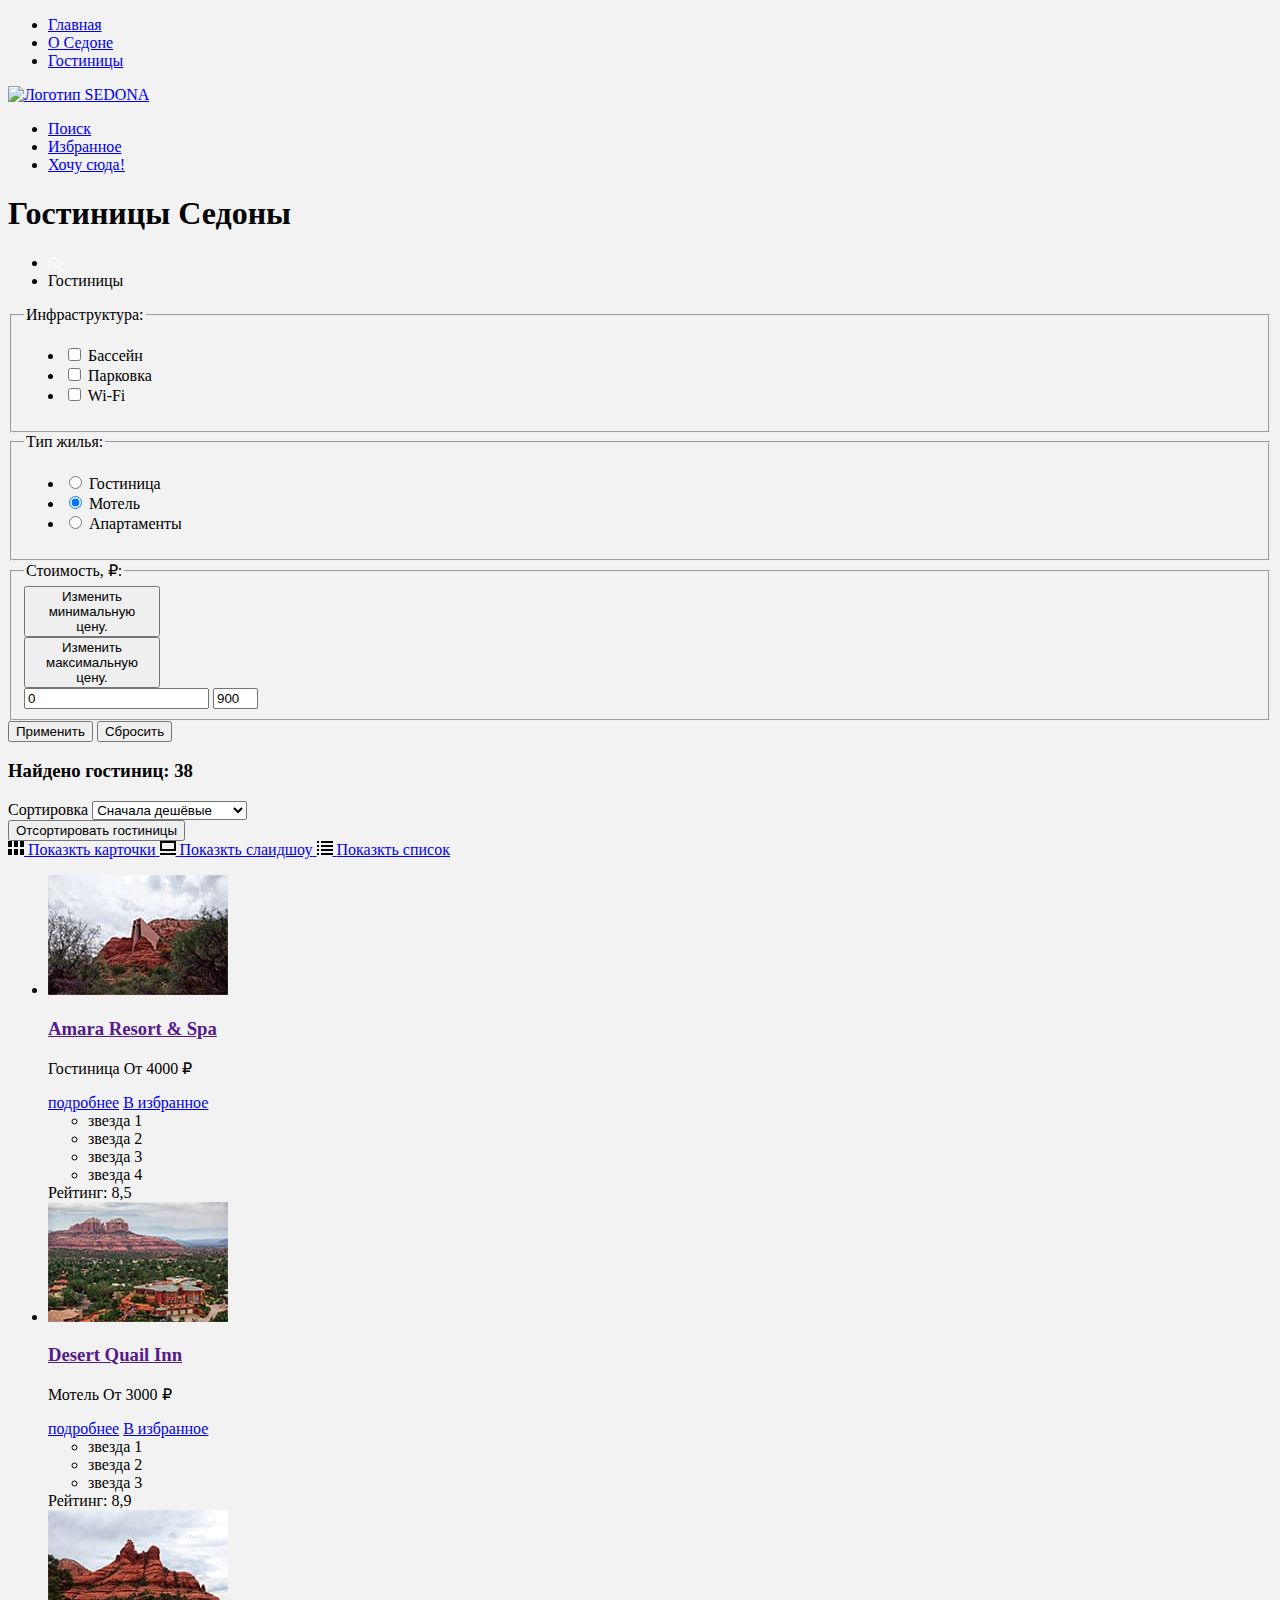
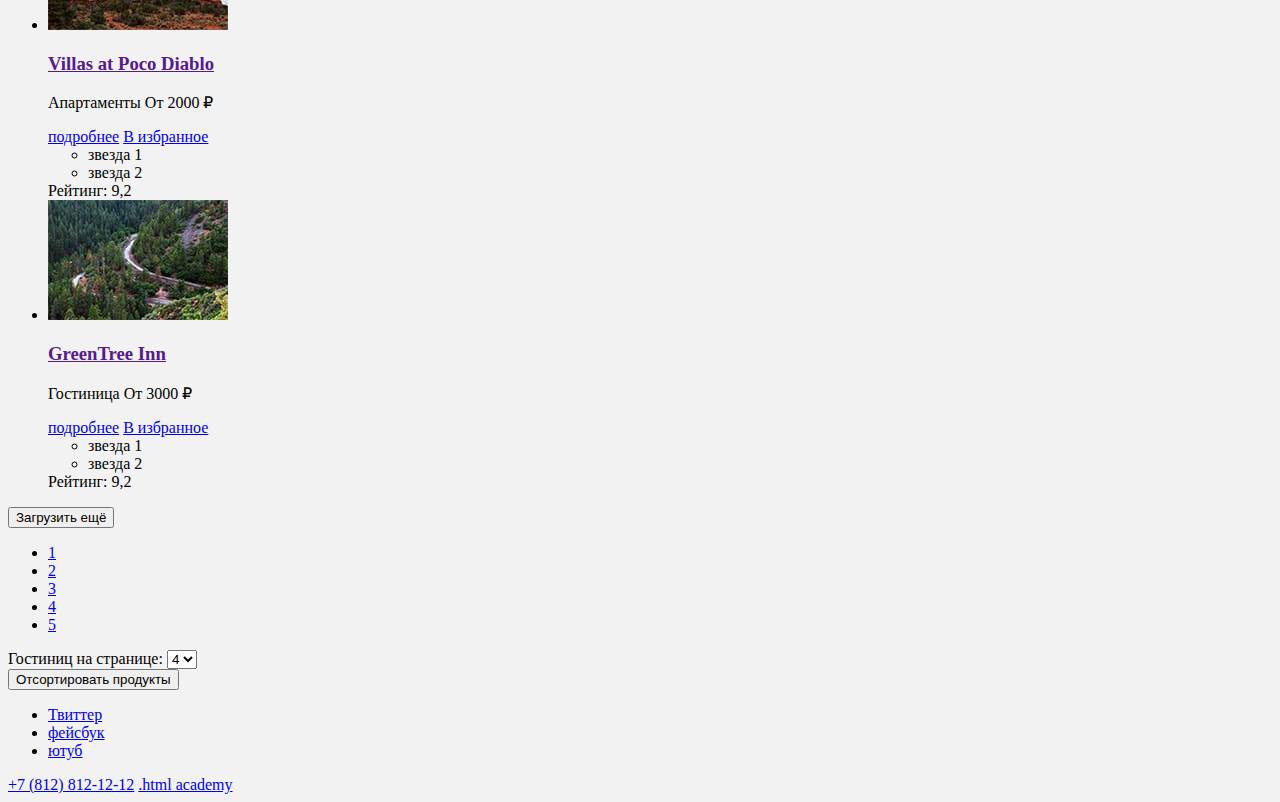
==== catalog.html @ 734ac9d4 "adding catalog page" ====
<!DOCTYPE html>
<html>
  <head>
    <meta charset="utf-8" />
    <title>Седона — небольшой городок в Аризоне, заслуживающий большего!</title>
    <link rel="stylesheet" href="styles/styles.css" />
    <link rel="icon" type="image/png" sizes="32x32" href="images/fav-ico.png" />
  </head>
  <body>
    <header class="page-header">
      <nav class="navigation">
        <ul class="navigation-list">
          <li class="navigation-item">
            <a class="navigation-link" href="about.html">Главная</a>
          </li>
          <li class="navigation-item">
            <a class="navigation-link" href="catalog.html">О Седоне</a>
          </li>
          <li class="navigation-item">
            <a class="navigation-link" href="faq.html">Гостиницы</a>
          </li>
        </ul>
        <a class="navigation-logo" href="index.html">
          <img
            class="page-header-logo"
            alt="Логотип SEDONA"
            src=""
            width=""
            height=""
          />
        </a>
        <ul class="navigation-list navigation-user">
          <li class="navigation-item">
            <a href="#" class="navigation-link">
              <span class="visually-hidden"> Поиск </span>
            </a>
          </li>
          <li class="navigation-item">
            <a href="#" class="navigation-link">
              <span class="visually-hidden"> Избранное </span>
            </a>
          </li>
          <li class="navigation-item">
            <a href="#" class="navigation-link"> Хочу сюда! </a>
          </li>
        </ul>
      </nav>
    </header>
    <main class="main-container">
      <div class="page-container">
        <section class="catalog-hotels">
          <div class="catalog-filter">
            <header class="inner-header">
              <h1 class="inner-header-title">Гостиницы Седоны</h1>
              <ul class="breadcrumbs">
                <li class="breadcrumbs-item">
                  <a class="breadcrumbs-link" href="index.html">
                    <svg
                      xmlns="http://www.w3.org/2000/svg"
                      width="12"
                      height="12"
                      viewBox="0 0 12 12"
                      fill="none"
                    >
                      <path
                        fill-rule="evenodd"
                        clip-rule="evenodd"
                        d="M0 5.80005L6 0.300046L12 5.80005V12H0V5.80005ZM1 6.20005V11H11V6.20005L6 1.70005L1 6.20005ZM5 10H4V6.50005H8V10H7V7.50005H5V10Z"
                        fill="white"
                      />
                    </svg>
                  </a>
                </li>
                <li class="breadcrumbs-item">
                  <a class="breadcrumbs-link">Гостиницы</a>
                </li>
              </ul>
              <form
                class="catalog-filter"
                action="https://echo.htmlacademy.ru/"
                method="get"
              >
                <fieldset class="catalog-filter-group">
                  <legend class="catalog-filter-title">Инфраструктура:</legend>
                  <ul class="catalog-filter-list">
                    <li class="catalog-filter-item">
                      <label class="control">
                        <input
                          class="visually-hidden control-input"
                          type="checkbox"
                          name="bed-head-of-men"
                        />
                        <span class="control-mark"></span>
                        <span class="control-label">Бассейн</span>
                      </label>
                    </li>
                    <li class="catalog-filter-item">
                      <label class="control">
                        <input
                          class="visually-hidden control-input"
                          type="checkbox"
                          name="homme-deep-cleansing-cool"
                        />
                        <span class="control-mark"></span>
                        <span class="control-label">Парковка</span>
                      </label>
                    </li>
                    <li class="catalog-filter-item">
                      <label class="control">
                        <input
                          class="visually-hidden control-input"
                          type="checkbox"
                          name="so-intense"
                        />
                        <span class="control-mark"></span>
                        <span class="control-label">Wi-Fi</span>
                      </label>
                    </li>
                  </ul>
                </fieldset>
                <fieldset class="catalog-filter-group">
                  <legend class="catalog-filter-title">Тип жилья:</legend>
                  <ul class="catalog-filter-list">
                    <li class="catalog-filter-item">
                      <label class="control">
                        <input
                          class="visually-hidden control-input"
                          type="radio"
                          name="product-group"
                          value="shaving-supplies"
                        />
                        <span class="control-mark"></span>
                        <span class="control-label">Гостиница</span>
                      </label>
                    </li>
                    <li class="catalog-filter-item">
                      <label class="control">
                        <input
                          class="visually-hidden control-input"
                          type="radio"
                          name="product-group"
                          value="care-products"
                          checked
                        />
                        <span class="control-mark"></span>
                        <span class="control-label">Мотель</span>
                      </label>
                    </li>
                    <li class="catalog-filter-item">
                      <label class="control">
                        <input
                          class="visually-hidden control-input"
                          type="radio"
                          name="product-group"
                          value="accessories"
                        />
                        <span class="control-mark"></span>
                        <span class="control-label">Апартаменты</span>
                      </label>
                    </li>
                  </ul>
                </fieldset>
                <fieldset class="catalog-filter-group">
                  <legend class="catalog-filter-title">Стоимость, ₽:</legend>
                  <div class="range">
                    <div class="range-scale">
                      <div class="range-bar" style="left: 42px; width: 136px">
                        <button class="range-toggle toggle-min" type="button">
                          <span class="visually-hidden"
                            >Изменить минимальную цену.</span
                          >
                        </button>
                        <button class="range-toggle toggle-max" type="button">
                          <span class="visually-hidden"
                            >Изменить максимальную цену.</span
                          >
                        </button>
                      </div>
                    </div>
                    <div class="range-wrapper-inputs">
                      <label class="catalog-filter-label">
                        <input
                          class="range-input"
                          type="number"
                          value="0"
                          name="min-price"
                        />
                      </label>
                      <label class="catalog-filter-label">
                        <input
                          class="range-input"
                          type="number"
                          value="9000"
                          name="max-price"
                          style="width: 37px"
                        />
                      </label>
                    </div>
                  </div>
                </fieldset>
                <button class="button" type="submit">Применить</button>
                <button class="button" type="submit">Сбросить</button>
              </form>
            </header>
          </div>
          <div class="filtered-hotels-catalog">
            <div class="sorting-container">
              <h3 class="amount-of-hotels">
                Найдено гостиниц: <span class="amount">38</span>
              </h3>

              <form class="sorting-type">
                <div class="select">
                  <label class="visually-hidden" for="sorting"
                    >Сортировка</label
                  >
                  <select class="select-control" id="sorting">
                    <option value="cheap">Сначала дешёвые</option>
                    <option value="popular">Сначала дорогие</option>
                    <option value="expensive">Сначала популярные</option>
                  </select>
                </div>
                <button class="visually-hidden" type="submit">
                  Отсортировать гостиницы
                </button>
              </form>

              <a href="#" class="card-grid-toggle card-grid-toggle-current">
                <svg
                  xmlns="http://www.w3.org/2000/svg"
                  width="16"
                  height="14"
                  fill="none"
                >
                  <path
                    fill="#000"
                    fill-rule="evenodd"
                    d="M0 0h4v6H0V0Zm12 0h4v6h-4V0Zm-2 0H6v6h4V0ZM0 8h4v6H0V8Zm16 0h-4v6h4V8ZM6 8h4v6H6V8Z"
                    clip-rule="evenodd"
                  />
                </svg>
                <span class="visually-hidden">Показкть карточки</span>
              </a>
              <a href="#" class="card-slider-toggle">
                <svg
                  xmlns="http://www.w3.org/2000/svg"
                  width="16"
                  height="14"
                  fill="none"
                >
                  <path
                    fill="#000"
                    fill-rule="evenodd"
                    d="M14 8V2H2v6h12ZM0 0h16v10H0V0Zm0 12h16v2H0v-2Z"
                    clip-rule="evenodd"
                  />
                </svg>
                <span class="visually-hidden">Показкть слаидшоу</span>
              </a>
              <a href="#" class="card-grid-toggle">
                <svg
                  xmlns="http://www.w3.org/2000/svg"
                  width="16"
                  height="14"
                  fill="none"
                >
                  <path
                    fill="#000"
                    fill-rule="evenodd"
                    d="M0 0h2v2H0V0Zm4 0h12v2H4V0ZM2 4H0v2h2V4Zm2 0h12v2H4V4ZM2 8H0v2h2V8Zm2 0h12v2H4V8Zm-2 4H0v2h2v-2Zm2 0h12v2H4v-2Z"
                    clip-rule="evenodd"
                  />
                </svg>
                <span class="visually-hidden">Показкть список</span>
              </a>
            </div>
            <ul class="hotel-list">
              <li class="hotel-card">
                <a class="hotel-card-image-link" href="#">
                  <img
                    class="hotel-card-image"
                    src="images/catalog/1.jpg"
                    width="180"
                    height="120"
                    alt=""
                  />
                </a>

                <div class="hotel-card-info">
                  <a class="hotel-card-title-link" href="">
                    <h3 class="hotel-card-title">Amara Resort & Spa</h3>
                  </a>
                  <p class="hotel-card-description">
                    Гостиница <span class="hotel-card-price">От 4000 ₽</span>
                  </p>
                  <a href="#" class="hotel-card-button button">подробнее</a>
                  <a href="#" class="hotel-card-button button">В избранное</a>
                </div>
                <div class="hotel-card-rating">
                  <ul class="rating-stars">
                    <li class="rating-star">
                      <span class="visually-hidden">звезда 1</span>
                    </li>
                    <li class="rating-star">
                      <span class="visually-hidden">звезда 2</span>
                    </li>
                    <li class="rating-star">
                      <span class="visually-hidden">звезда 3</span>
                    </li>
                    <li class="rating-star">
                      <span class="visually-hidden">звезда 4</span>
                    </li>
                  </ul>
                  <span class="rating-value">Рейтинг: 8,5</span>
                </div>
              </li>
              <li class="hotel-card">
                <a class="hotel-card-image-link" href="#">
                  <img
                    class="hotel-card-image"
                    src="images/catalog/2.jpg"
                    width="180"
                    height="120"
                    alt=""
                  />
                </a>

                <div class="hotel-card-info">
                  <a class="hotel-card-title-link" href="">
                    <h3 class="hotel-card-title">Desert Quail Inn</h3>
                  </a>
                  <p class="hotel-card-description">
                    Мотель <span class="hotel-card-price">От 3000 ₽</span>
                  </p>
                  <a href="#" class="hotel-card-button button">подробнее</a>
                  <a href="#" class="hotel-card-button button">В избранное</a>
                </div>
                <div class="hotel-card-rating">
                  <ul class="rating-stars">
                    <li class="rating-star">
                      <span class="visually-hidden">звезда 1</span>
                    </li>
                    <li class="rating-star">
                      <span class="visually-hidden">звезда 2</span>
                    </li>
                    <li class="rating-star">
                      <span class="visually-hidden">звезда 3</span>
                    </li>
                  </ul>
                  <span class="rating-value">Рейтинг: 8,9</span>
                </div>
              </li>
              <li class="hotel-card">
                <a class="hotel-card-image-link" href="#">
                  <img
                    class="hotel-card-image"
                    src="images/catalog/3.jpg"
                    width="180"
                    height="120"
                    alt=""
                  />
                </a>

                <div class="hotel-card-info">
                  <a class="hotel-card-title-link" href="">
                    <h3 class="hotel-card-title">Villas at Poco Diablo</h3>
                  </a>
                  <p class="hotel-card-description">
                    Апартаменты <span class="hotel-card-price">От 2000 ₽</span>
                  </p>
                  <a href="#" class="hotel-card-button button">подробнее</a>
                  <a href="#" class="hotel-card-button button">В избранное</a>
                </div>
                <div class="hotel-card-rating">
                  <ul class="rating-stars">
                    <li class="rating-star">
                      <span class="visually-hidden">звезда 1</span>
                    </li>
                    <li class="rating-star">
                      <span class="visually-hidden">звезда 2</span>
                    </li>
                  </ul>
                  <span class="rating-value">Рейтинг: 9,2</span>
                </div>
              </li>
              <li class="hotel-card">
                <a class="hotel-card-image-link" href="#">
                  <img
                    class="hotel-card-image"
                    src="images/catalog/4.jpg"
                    width="180"
                    height="120"
                    alt=""
                  />
                </a>

                <div class="hotel-card-info">
                  <a class="hotel-card-title-link" href="">
                    <h3 class="hotel-card-title">GreenTree Inn</h3>
                  </a>
                  <p class="hotel-card-description">
                    Гостиница <span class="hotel-card-price">От 3000 ₽</span>
                  </p>
                  <a href="#" class="hotel-card-button button">подробнее</a>
                  <a href="#" class="hotel-card-button button">В избранное</a>
                </div>
                <div class="hotel-card-rating">
                  <ul class="rating-stars">
                    <li class="rating-star">
                      <span class="visually-hidden">звезда 1</span>
                    </li>
                    <li class="rating-star">
                      <span class="visually-hidden">звезда 2</span>
                    </li>
                  </ul>
                  <span class="rating-value">Рейтинг: 9,2</span>
                </div>
              </li>
            </ul>
            <button class="load-more">Загрузить ещё</button>
            <div class="pagination-container">
              <ul class="pagination">
                <li class="pagination-item">
                  <a class="pagination-link pagination-current" href="#"> 1 </a>
                </li>
                <li class="pagination-item">
                  <a class="pagination-link" href="#"> 2 </a>
                </li>
                <li class="pagination-item">
                  <a class="pagination-link" href="#"> 3 </a>
                </li>
                <li class="pagination-item">
                  <a class="pagination-link" href="#"> 4 </a>
                </li>
                <li class="pagination-item">
                  <a class="pagination-link" href="#"> 5 </a>
                </li>
              </ul>
              <form class="sorting-type">
                <div class="select">
                  <label class="" for="amount-of-items"
                    >Гостиниц на странице:</label
                  >
                  <select class="select-control" id="amount-of-items">
                    <option value="1">1</option>
                    <option value="2">2</option>
                    <option value="2">3</option>
                    <option value="4" selected>4</option>
                  </select>
                </div>
                <button class="visually-hidden" type="submit">
                  Отсортировать продукты
                </button>
              </form>
            </div>
          </div>
        </section>
      </div>
    </main>
    <footer class="page-footer catalog-footer">
      <ul class="footer-social-list">
        <li class="footer-social-item">
          <a class="footer-social-link footer-social-tw" href="#">
            <span class="visually-hidden">Твиттер</span>
          </a>
        </li>
        <li class="footer-social-item">
          <a class="footer-social-link footer-social-fb" href="#">
            <span class="visually-hidden">фейсбук</span>
          </a>
        </li>
        <li class="footer-social-item">
          <a class="footer-social-link footer-social-youtube" href="#">
            <span class="visually-hidden">ютуб</span>
          </a>
        </li>
      </ul>
      <a class="footer-contacts-address-phone" href="tel:+7 (812) 812-12-12"
        >+7 (812) 812-12-12</a
      >
      <a class="htmlacademy-link" href="https://htmlacademu.ru/"
        >.html academy</a
      >
    </footer>
    <div class="modal-container"></div>
  </body>
</html>
---- styles/styles.css ----
body {
  background-color: #f2f2f2;
}
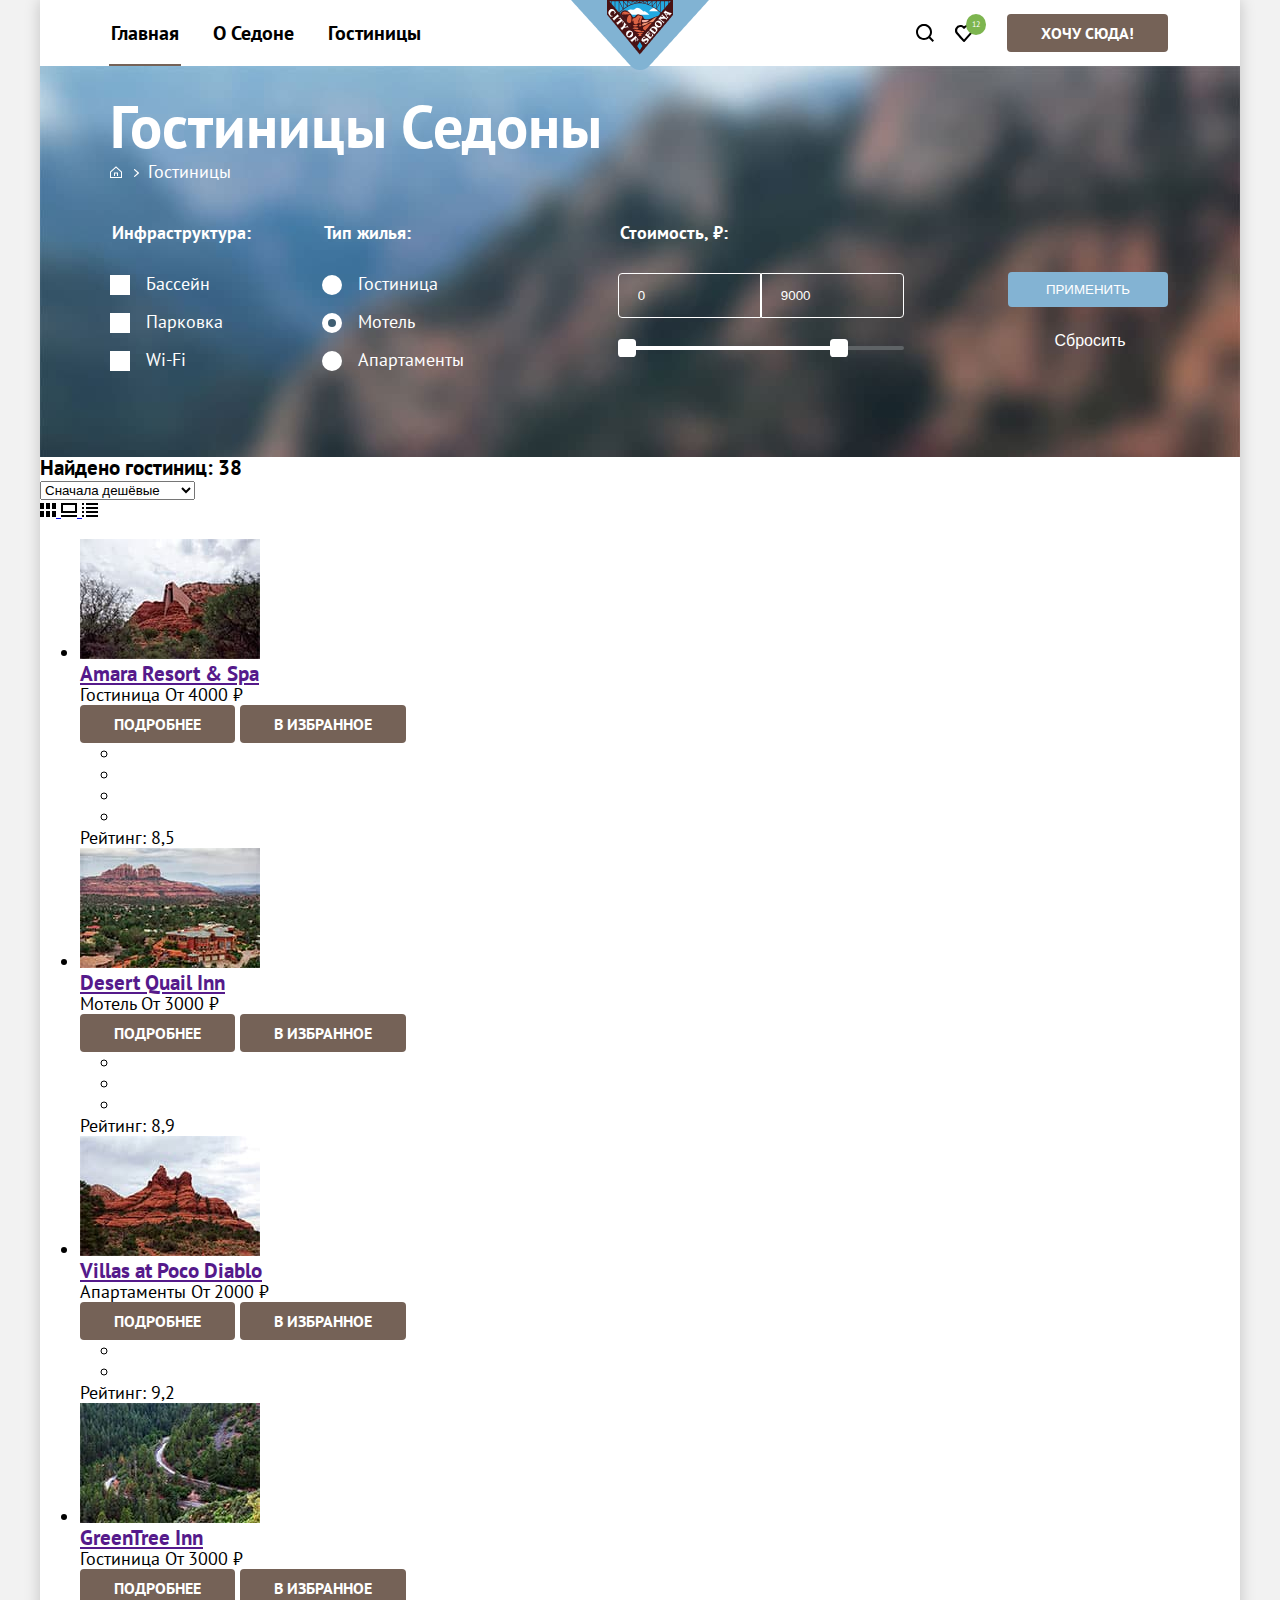
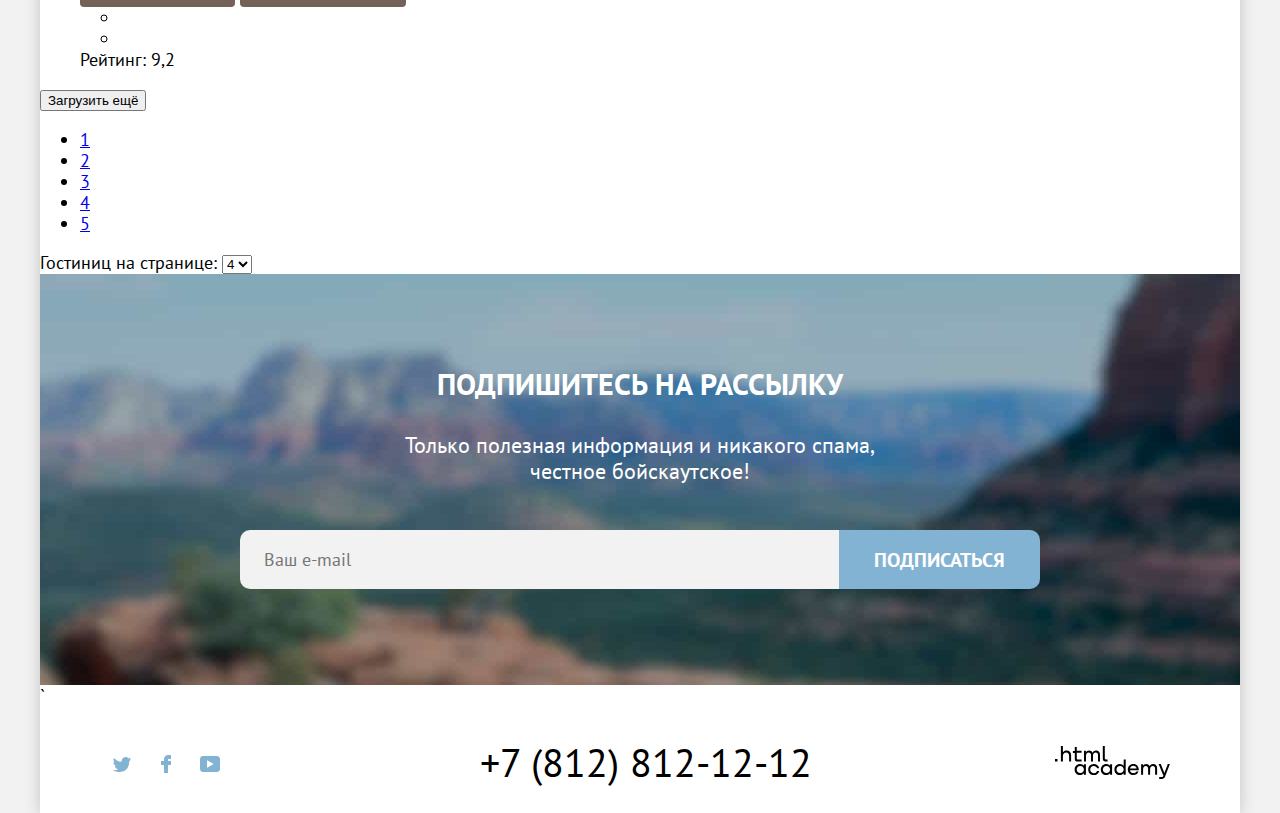
==== commit 7ceda6d7: "Merge 00e3111b53f49e3045dcfdfba9e906a5f7a42613 into 70a43cc025f61c3d6d7c415323fef336fe297eff" ====
--- a/catalog.html
+++ b/catalog.html
@@ -7,47 +7,88 @@
     <link rel="icon" type="image/png" sizes="32x32" href="images/fav-ico.png" />
   </head>
   <body>
-    <header class="page-header">
-      <nav class="navigation">
-        <ul class="navigation-list">
-          <li class="navigation-item">
-            <a class="navigation-link" href="about.html">Главная</a>
-          </li>
-          <li class="navigation-item">
-            <a class="navigation-link" href="catalog.html">О Седоне</a>
-          </li>
-          <li class="navigation-item">
-            <a class="navigation-link" href="faq.html">Гостиницы</a>
-          </li>
-        </ul>
-        <a class="navigation-logo" href="index.html">
-          <img
-            class="page-header-logo"
-            alt="Логотип SEDONA"
-            src=""
-            width=""
-            height=""
-          />
-        </a>
-        <ul class="navigation-list navigation-user">
-          <li class="navigation-item">
-            <a href="#" class="navigation-link">
-              <span class="visually-hidden"> Поиск </span>
-            </a>
-          </li>
-          <li class="navigation-item">
-            <a href="#" class="navigation-link">
-              <span class="visually-hidden"> Избранное </span>
-            </a>
-          </li>
-          <li class="navigation-item">
-            <a href="#" class="navigation-link"> Хочу сюда! </a>
-          </li>
-        </ul>
-      </nav>
-    </header>
-    <main class="main-container">
-      <div class="page-container">
+    <div class="page-container">
+      <header class="page-header">
+        <nav class="navigation">
+          <ul class="navigation-list">
+            <li class="navigation-item">
+              <a
+                class="navigation-link navigation-link-current"
+                href="index.html"
+                >Главная</a
+              >
+            </li>
+            <li class="navigation-item">
+              <a class="navigation-link" href="#">О Седоне</a>
+            </li>
+            <li class="navigation-item">
+              <a class="navigation-link" href="catalog.html">Гостиницы</a>
+            </li>
+          </ul>
+          <a class="navigation-logo" href="index.html">
+            <img
+              class="page-header-logo"
+              alt="Логотип SEDONA"
+              src="images/navigation-logo.png"
+              width="138"
+              height="71"
+            />
+          </a>
+          <ul class="navigation-list navigation-user">
+            <li class="navigation-item">
+              <a href="#" class="navigation-link-icon">
+                <span class="visually-hidden"> Поиск </span>
+                <svg
+                  xmlns="http://www.w3.org/2000/svg"
+                  width="18"
+                  height="18"
+                  fill="none"
+                >
+                  <g clip-path="url(#a)">
+                    <path
+                      fill="#000"
+                      d="m18 16.5-3.7-3.7c1-1.3 1.7-3 1.7-4.9 0-4.4-3.6-8-8-8S0 3.6 0 8c0 4.4 3.6 8 8 8 1.8 0 3.5-.6 4.9-1.7l3.7 3.7 1.4-1.5ZM8 14c-3.3 0-6-2.7-6-6s2.7-6 6-6 6 2.7 6 6-2.7 6-6 6Z"
+                    />
+                  </g>
+                  <defs>
+                    <clipPath id="a">
+                      <path fill="#fff" d="M0 0h18v18H0z" />
+                    </clipPath>
+                  </defs>
+                </svg>
+              </a>
+            </li>
+            <li class="navigation-item navigation-favourites">
+              <a href="#" class="favourites-count">12</a>
+              <a href="#" class="navigation-link-icon">
+                <span class="visually-hidden"> Избранное </span>
+                <svg
+                  xmlns="http://www.w3.org/2000/svg"
+                  width="18"
+                  height="17"
+                  fill="none"
+                >
+                  <g clip-path="url(#a)">
+                    <path
+                      fill="#000"
+                      d="M8.9 17a.9.9 0 0 1-.8-.4c-5.4-6.1-6.7-7.5-7-7.9A5.4 5.4 0 0 1 5.5 0C6.8 0 8 .5 9 1.3a5.46 5.46 0 0 1 9 4.1c0 1.3-.5 2.5-1.3 3.4l-7 7.9c-.2.2-.4.3-.8.3Zm-6-9.5c.3.4 3.5 4 6.1 6.9l6.2-7c.5-.5.7-1.2.7-2 0-1.8-1.5-3.3-3.3-3.3-1 0-2 .5-2.7 1.3-.3.3-.6.4-.9.4-.3 0-.6-.2-.8-.4-.7-.8-1.7-1.3-2.7-1.3-1.8 0-3.3 1.5-3.3 3.3-.1.9.3 1.6.7 2.1-.1 0-.1 0 0 0Z"
+                    />
+                  </g>
+                  <defs>
+                    <clipPath id="a">
+                      <path fill="#fff" d="M0 0h18v17H0z" />
+                    </clipPath>
+                  </defs>
+                </svg>
+              </a>
+            </li>
+            <li class="navigation-item">
+              <a href="#" class="button"> Хочу сюда! </a>
+            </li>
+          </ul>
+        </nav>
+      </header>
+      <main class="main-container">
         <section class="catalog-hotels">
           <div class="catalog-filter">
             <header class="inner-header">
@@ -76,7 +117,7 @@
                 </li>
               </ul>
               <form
-                class="catalog-filter"
+                class="catalog-filter-parameters"
                 action="https://echo.htmlacademy.ru/"
                 method="get"
               >
@@ -162,9 +203,27 @@
                 </fieldset>
                 <fieldset class="catalog-filter-group">
                   <legend class="catalog-filter-title">Стоимость, ₽:</legend>
+                  <div class="range-wrapper-inputs">
+                    <label class="catalog-filter-label">
+                      <input
+                        class="range-input range-input-left"
+                        type="number"
+                        value="0"
+                        name="min-price"
+                      />
+                    </label>
+                    <label class="catalog-filter-label">
+                      <input
+                        class="range-input range-input-right"
+                        type="number"
+                        value="9000"
+                        name="max-price"
+                      />
+                    </label>
+                  </div>
                   <div class="range">
                     <div class="range-scale">
-                      <div class="range-bar" style="left: 42px; width: 136px">
+                      <div class="range-bar" style="left: 0px; width: 220px">
                         <button class="range-toggle toggle-min" type="button">
                           <span class="visually-hidden"
                             >Изменить минимальную цену.</span
@@ -177,29 +236,16 @@
                         </button>
                       </div>
                     </div>
-                    <div class="range-wrapper-inputs">
-                      <label class="catalog-filter-label">
-                        <input
-                          class="range-input"
-                          type="number"
-                          value="0"
-                          name="min-price"
-                        />
-                      </label>
-                      <label class="catalog-filter-label">
-                        <input
-                          class="range-input"
-                          type="number"
-                          value="9000"
-                          name="max-price"
-                          style="width: 37px"
-                        />
-                      </label>
-                    </div>
                   </div>
                 </fieldset>
-                <button class="button" type="submit">Применить</button>
-                <button class="button" type="submit">Сбросить</button>
+                <div class="filter-buttons">
+                  <button class="filter-confirm-button" type="submit">
+                    Применить
+                  </button>
+                  <button class="filter-drop-button" type="submit">
+                    Сбросить
+                  </button>
+                </div>
               </form>
             </header>
           </div>
@@ -455,33 +501,71 @@
             </div>
           </div>
         </section>
-      </div>
-    </main>
-    <footer class="page-footer catalog-footer">
-      <ul class="footer-social-list">
-        <li class="footer-social-item">
-          <a class="footer-social-link footer-social-tw" href="#">
-            <span class="visually-hidden">Твиттер</span>
-          </a>
-        </li>
-        <li class="footer-social-item">
-          <a class="footer-social-link footer-social-fb" href="#">
-            <span class="visually-hidden">фейсбук</span>
-          </a>
-        </li>
-        <li class="footer-social-item">
-          <a class="footer-social-link footer-social-youtube" href="#">
-            <span class="visually-hidden">ютуб</span>
-          </a>
-        </li>
-      </ul>
-      <a class="footer-contacts-address-phone" href="tel:+7 (812) 812-12-12"
-        >+7 (812) 812-12-12</a
-      >
-      <a class="htmlacademy-link" href="https://htmlacademu.ru/"
-        >.html academy</a
-      >
-    </footer>
-    <div class="modal-container"></div>
+        <section class="newsletter">
+          <h3 class="newsletter-title">Подпишитесь на рассылку</h3>
+          <p class="newsletter-description">
+            Только полезная информация и никакого спама,</br> честное бойскаутское!
+          </p>
+          <form
+            class="newsletter-form"
+            action="https://echo.htmlacademy.ru/"
+            method="post"
+          >
+            <p class="newsletter-email">
+              <label class="visually-hidden" for="newsletter-email"
+                >Email</label
+              >
+              <input
+                class="field"
+                placeholder="Ваш e-mail"
+                type="email"
+                name="newsletter-email"
+                id="newsletter-email"
+                required
+              />
+            </p>
+            <button class="newsletter-button" type="submit">Подписаться</button>
+          </form>
+        </section>`
+      </main>
+      <footer class="page-footer">
+        <ul class="footer-social-list">
+          <li class="footer-social-item">
+            <a class="footer-social-link footer-social-tw" href="#">
+              <span class="visually-hidden">Твиттер</span>
+            </a>
+          </li>
+          <li class="footer-social-item">
+            <a class="footer-social-link footer-social-fb" href="#">
+              <span class="visually-hidden">фейсбук</span>
+            </a>
+          </li>
+          <li class="footer-social-item">
+            <a class="footer-social-link footer-social-yt" href="#">
+              <span class="visually-hidden">ютуб</span>
+            </a>
+          </li>
+        </ul>
+        <a class="footer-contacts-address-phone" href="tel:+7 (812) 812-12-12"
+          >+7 (812) 812-12-12</a
+        >
+        <a class="htmlacademy-link" href="https://htmlacademu.ru/"
+          ><svg
+            xmlns="http://www.w3.org/2000/svg"
+            width="115"
+            height="33"
+            fill="none"
+          >
+            <path
+              fill="#000"
+              fill-rule="evenodd"
+              d="M8 6.2c.8-1 2-1.7 3.6-1.7 2.7 0 4.6 1.9 4.5 4.9v6.1h-2V9.8c0-1.8-1.1-3.2-2.9-3.2-2 0-3.3 1.5-3.3 3.6v5.3h-2V0h2v6.2H8Zm-8 9.3v-2.6h2.5v2.6H0ZM26.6 4.8h-4.8V1.1h-2v3.8h-1.9v2h1.9v6c0 1.7 1 2.7 2.7 2.7h4.1v-2h-3.7c-.7 0-1.1-.4-1.1-1.1V6.8h4.8v-2Zm11 1.9c.6-1.3 1.9-2.1 3.5-2.1 2.5 0 4 1.8 3.9 4.3v6.5h-2V9.1c0-1.6-.9-2.6-2.4-2.6-1.2 0-2.6.9-2.6 3.3v5.6h-2V9.1c0-1.6-.9-2.6-2.4-2.6C32 6.5 31 8 31 10v5.4h-2V4.8h1.9v1.6h.1c.6-1 1.7-1.8 3.1-1.8 1.6 0 2.8.9 3.4 2.1h.1Zm10.2 6c0 1.7 1 2.7 2.8 2.7h2v-2h-1.7c-.7 0-1.1-.4-1.1-1.1V0h-2v12.7ZM25 17.9c1.7 0 3 .7 3.9 1.8v-1.5h2v10.6h-2v-1.6h-.1c-.8 1.1-2 1.9-3.8 1.9-3.1 0-5.4-2.3-5.4-5.6s2.3-5.6 5.4-5.6Zm-3.3 5.6c0 2 1.4 3.6 3.6 3.6s3.6-1.7 3.6-3.6c0-2-1.4-3.6-3.6-3.6s-3.6 1.6-3.6 3.6ZM44.2 22c-.5-2.4-2.6-4.1-5.4-4.1a5.4 5.4 0 0 0-5.6 5.6c0 3.1 2.2 5.6 5.6 5.6 2.8 0 4.9-1.8 5.4-4.2h-2.1a3.4 3.4 0 0 1-3.3 2.3c-2.2 0-3.6-1.6-3.6-3.6s1.4-3.6 3.6-3.6c1.6 0 2.8 1 3.3 2.2h2.1V22Zm7-4.1c1.7 0 3 .7 3.9 1.8v-1.5h2v10.6h-2v-1.6H55c-.8 1.1-2 1.9-3.8 1.9-3.1 0-5.4-2.3-5.4-5.6s2.3-5.6 5.4-5.6Zm-3.3 5.6c0 2 1.4 3.6 3.6 3.6 2.1 0 3.6-1.7 3.6-3.6 0-2-1.4-3.6-3.6-3.6s-3.6 1.6-3.6 3.6Zm20.8-3.7c-.9-1.1-2.2-1.9-3.9-1.9-3.1 0-5.4 2.3-5.4 5.6s2.2 5.6 5.4 5.6c1.7 0 3-.8 3.8-1.8h.1v1.5h2V13.4h-2v6.4Zm-3.6 7.3c-2.2 0-3.6-1.6-3.6-3.6s1.4-3.6 3.6-3.6 3.6 1.6 3.6 3.6c-.1 2-1.5 3.6-3.6 3.6Zm7.7-3.6c0-3.1 2.2-5.6 5.5-5.6 3.5 0 5.7 2.7 5.5 6.3H75c.1 1.6 1.5 2.9 3.4 2.9 1.4 0 2.5-.6 3-1.6h2.1c-.7 2.3-2.7 3.6-5.2 3.6-3.4 0-5.5-2.6-5.5-5.6Zm8.8-1.1c-.3-1.6-1.6-2.6-3.3-2.6-1.7 0-2.9 1.1-3.2 2.6h6.5Zm16.6-4.5c-1.6 0-2.9.8-3.6 2h-.1c-.6-1.2-1.8-2-3.4-2-1.4 0-2.5.7-3.1 1.8v-1.5h-1.9v10.6h2v-5.4c0-2 1-3.4 2.6-3.5 1.5 0 2.4 1 2.4 2.6v6.3h2v-5.6c0-2.4 1.4-3.3 2.6-3.3 1.5 0 2.4 1 2.4 2.6v6.3h2v-6.5c.1-2.6-1.4-4.4-3.9-4.4Zm7.6.2 3.6 8.9 3.4-8.9h2.1l-4.7 12.2c-.7 1.8-1.7 2.6-3.5 2.6h-2.5v-2h2.5c1 0 1.4-.3 1.7-1.2l-4.8-11.6h2.2Z"
+              clip-rule="evenodd"
+            />
+          </svg>
+        </a>
+      </footer>
+      <div class="modal-container"></div>
+    </div>
   </body>
 </html>
--- a/styles/styles.css
+++ b/styles/styles.css
@@ -1,3 +1,726 @@
+@font-face {
+  font-family: 'PT Sans';
+  font-style: normal;
+  font-weight: 400;
+
+  src: url('../fonts/pt-sans-regular.woff2') format('woff2');
+
+  font-display: swap;
+}
+
+@font-face {
+  font-family: 'PT Sans';
+  font-style: normal;
+  font-weight: 700;
+
+  src: url('../fonts/pt-sans-bold.woff2') format('woff2');
+
+  font-display: swap;
+}
+
+html {
+  height: 100%;
+}
+
 body {
+  min-width: 1280px;
+  margin: 0;
+  display: flex;
+  flex-direction: column;
+  min-height: 100%;
+  font-family: 'PT Sans', sans-serif;
+  font-size: 18px;
+  line-height: 21px;
+  color: #000000;
   background-color: #f2f2f2;
 }
+
+img {
+  max-width: 100%;
+  object-fit: contain;
+}
+
+h1,
+h2,
+h3,
+h4,
+h5,
+h6,
+p {
+  margin: 0;
+  padding: 0;
+}
+
+.button {
+  display: inline-block;
+  box-sizing: border-box;
+  padding: 11px 34px 11px 34px;
+  font-family: inherit;
+  font-size: 16px;
+  line-height: 16px;
+  font-weight: 700;
+  text-align: center;
+  color: #ffffff;
+  background-color: #756257;
+  border: none;
+  border-radius: 4px;
+  text-decoration: none;
+  text-transform: uppercase;
+  cursor: pointer;
+}
+
+.page-container {
+  width: 1200px;
+  margin: 0 auto;
+  background-color: #ffffff;
+  box-shadow: 0px 0px 15px rgba(0, 0, 0, 0.2);
+}
+
+.visually-hidden {
+  position: absolute;
+  width: 1px;
+  height: 1px;
+  margin: -1px;
+  padding: 0;
+  border: 0;
+  clip: rect(0 0 0 0);
+  overflow: hidden;
+}
+
+/* Page Header */
+.page-header {
+  color: #000000;
+}
+
+/* Navigation */
+.navigation {
+  position: relative;
+  display: flex;
+  justify-content: space-between;
+  width: 1200px;
+  padding: 0 72px 0 54px;
+  box-sizing: border-box;
+}
+
+.navigation-logo {
+  position: absolute;
+  z-index: 2000;
+  left: 531px;
+}
+
+.navigation-list {
+  display: flex;
+  list-style-type: none;
+  margin: 0;
+  padding: 0;
+}
+
+.navigation-favourites {
+  position: relative;
+  z-index: 1;
+}
+
+.favourites-count {
+  position: absolute;
+  top: 14px;
+  right: -3px;
+  font-size: 8px;
+  background-color: #7db54f;
+  color: #ffffff;
+  padding: 0 6px;
+  border-radius: 50%;
+  text-decoration: none;
+  cursor: pointer;
+  z-index: 1000;
+}
+
+.navigation-link {
+  position: relative;
+  display: block;
+  padding: 20px 17px;
+  font-family: 'PT Sans', sans-serif;
+  font-size: 20px;
+  font-weight: 700;
+  text-align: center;
+  color: inherit;
+  line-height: 26px;
+  text-decoration: none;
+}
+
+.navigation-link-icon {
+  position: relative;
+  display: block;
+  padding: 22px 10.5px 18px 10.5px;
+  font-family: 'PT Sans', sans-serif;
+  font-size: 20px;
+  font-weight: 700;
+  text-align: center;
+  color: inherit;
+  line-height: 26px;
+  text-decoration: none;
+}
+
+.navigation-link-current::before {
+  position: absolute;
+  right: 15px;
+  bottom: 0;
+  left: 15px;
+  height: 2px;
+  background-color: #756257;
+  content: '';
+}
+
+.navigation-item .button {
+  margin: 14px 0 0 24px;
+}
+
+/* Welcome section */
+.welcome {
+  position: relative;
+  z-index: 1;
+  color: #ffffff;
+  background-color: #000000;
+  background-image: url('../images/welcome-background.jpg');
+  background-size: 100% auto;
+  background-repeat: no-repeat;
+  padding: 51px 0 83px 0;
+}
+
+.welcome-text {
+  display: block;
+  margin: 0 auto;
+}
+
+.welcome-divider {
+  position: absolute;
+  bottom: 0;
+}
+
+/* Advantages section*/
+.advantages {
+  text-align: center;
+}
+
+.advantages-header {
+  padding: 60px 0 86px 0;
+}
+
+.advantages-title {
+  font-family: 'PT Sans', sans-serif;
+  font-size: 30px;
+  font-weight: 700;
+  line-height: 36px;
+  text-transform: uppercase;
+  margin: 0 0 42px 0;
+}
+
+.advantages-description {
+  font-family: 'PT Sans', sans-serif;
+  font-size: 22px;
+  line-height: 36px;
+}
+
+.advantages-list {
+  display: grid;
+  grid-template-columns: 400px 400px 400px;
+  margin: 0;
+  padding: 0;
+}
+
+.advantages-list-image-sedona {
+  display: block;
+  grid-column: 2 / span 2;
+}
+
+.advantages-list-image-canyon {
+  display: block;
+  grid-column: 1 / span 2;
+}
+
+.advantages-list .advantages-list-item {
+  list-style-type: none;
+  height: 384px;
+  box-sizing: border-box;
+}
+
+.advantages-list-title {
+  font-family: 'PT Sans', sans-serif;
+  font-size: 24px;
+  margin-bottom: 28px;
+  font-weight: 700;
+  line-height: 28px;
+  text-transform: uppercase;
+}
+
+.advantages-list-title-icon {
+  font-family: 'PT Sans', sans-serif;
+  font-size: 24px;
+  font-weight: 700;
+  line-height: 28px;
+  text-transform: uppercase;
+}
+
+.advantages-icon .advantages-list-title-icon {
+  margin: 23px 0 0 0;
+}
+
+.advantages-list-dark .advantages-list-title-icon {
+  margin-bottom: 25px;
+}
+
+.advantages-list-title-icon {
+  margin: 23px 0 20px 0;
+}
+
+.advantages-list-numbering {
+  margin: 0 0 28px 0;
+}
+
+.advantages-list .advantages-list-dark {
+  color: #ffffff;
+  background-color: #83b3d3;
+  padding: 98px 90px 77px 90px;
+}
+
+.advantages-list-medium,
+.advantages-list-light,
+.advantages-list-plain {
+  padding: 89px 0 79px 0;
+}
+
+.advantages-fourth-row {
+  padding: 98px 0 79px 0;
+}
+
+.advantages-list .advantages-list-medium {
+  color: #000000;
+  background-color: rgba(131, 179, 211, 0.2);
+}
+
+.advantages-list .advantages-list-light {
+  color: #000000;
+  background-color: rgba(131, 179, 211, 0.12);
+}
+
+.advantages-list .advantages-list-plain {
+  color: #000000;
+  background-color: #ffffff;
+}
+
+.advantages-list-description-light {
+  color: #ffffff;
+  margin: 0;
+}
+
+.advantages-list-description {
+  color: #333333;
+  margin: 0;
+}
+
+.advantages-list-main-description {
+  font-size: 22px;
+  color: #333333;
+  margin: 0;
+}
+
+.advantages-icon-home {
+  background-image: url('../images/home-icon.svg');
+  background-repeat: no-repeat;
+  width: 75px;
+  height: 72px;
+  margin: 0 auto;
+}
+
+.advantages-icon-food {
+  background-image: url('../images/burger-icon.svg');
+  background-repeat: no-repeat;
+  width: 74px;
+  height: 70px;
+  margin: 4px auto 0 auto;
+}
+
+.advantages-icon-services {
+  background-image: url('../images/services-icon.svg');
+  background-repeat: no-repeat;
+  width: 64px;
+  height: 76px;
+  margin: -4px auto 0 auto;
+}
+
+/* Find hotel */
+.find-hotel {
+  text-align: center;
+  padding: 88px 0 92px 0;
+}
+
+.find-hotel-title {
+  font-family: 'PT Sans', sans-serif;
+  font-size: 30px;
+  font-weight: 700;
+  line-height: 36px;
+  text-transform: uppercase;
+  margin: 0 0 30px 0;
+}
+
+.fint-hotel-description {
+  font-size: 22px;
+  margin-bottom: 60px;
+  line-height: 26px;
+}
+
+.find-hotel .find-hotel-button {
+  font-size: 20px;
+  padding: 21px 150px;
+  border-radius: 10px;
+}
+
+/* Newsletter */
+.newsletter {
+  text-align: center;
+  background-image: url(../images/newsletter-background.jpg);
+  background-repeat: no-repeat;
+  padding: 92px 0 96px 0;
+}
+
+.newsletter-title {
+  font-family: 'PT Sans', sans-serif;
+  color: #ffffff;
+  font-size: 30px;
+  font-weight: 700;
+  line-height: 36px;
+  text-transform: uppercase;
+  margin: 0 0 30px 0;
+}
+
+.newsletter-description {
+  font-size: 22px;
+  color: #ffffff;
+  margin-bottom: 46px;
+  line-height: 26px;
+}
+
+.newsletter-form {
+  display: flex;
+  margin: auto;
+  width: 800px;
+}
+
+.newsletter-email {
+  flex-grow: 1;
+  margin: 0;
+}
+
+.field {
+  margin: 0;
+  padding: 19px 24px;
+  font: inherit;
+  font-weight: 500;
+  background: #f2f2f2;
+  border: none;
+}
+
+.newsletter-email .field {
+  width: 100%;
+  box-sizing: border-box;
+  border-radius: 10px 0 0 10px;
+}
+
+.newsletter-button {
+  display: inline-block;
+  box-sizing: border-box;
+  padding: 12px 35px 12px 35px;
+  font-family: inherit;
+  font-size: 20px;
+  line-height: 16px;
+  font-weight: 700;
+  text-align: center;
+  color: #ffffff;
+  background-color: #83b3d3;
+  border: none;
+  border-radius: 0 10px 10px 0;
+  text-decoration: none;
+  text-transform: uppercase;
+  cursor: pointer;
+}
+
+/* Social Media Links */
+.page-footer {
+  display: flex;
+  padding: 40px 70px 30px 64px;
+  justify-content: space-between;
+}
+
+.footer-social-list {
+  display: flex;
+  flex-wrap: wrap;
+  margin: 0;
+  padding: 0;
+  list-style-type: none;
+}
+
+.footer-social-item {
+  width: 36px;
+  height: 36px;
+  margin-right: 8px;
+}
+
+.footer-social-link {
+  display: block;
+  height: 36px;
+  background-color: #ffffff;
+  background-repeat: no-repeat;
+  background-position: center;
+}
+
+.footer-social-tw {
+  background-image: url(../images/social-link-twitter.svg);
+  background-size: 18px 15px;
+}
+
+.footer-social-fb {
+  background-image: url(../images/social-link-facebook.svg);
+  background-size: 10px 18px;
+}
+
+.footer-social-yt {
+  background-image: url(../images/social-link-youtube.svg);
+  background-size: 20px 16px;
+}
+
+.footer-contacts-address-phone {
+  font-size: 40px;
+  margin-top: 6px;
+  color: #000;
+  text-decoration: none;
+}
+
+/* Catalog Page */
+.inner-header-title {
+  font-family: 'PT Sans', sans-serif;
+  font-size: 60px;
+  margin-bottom: 24px;
+}
+
+.breadcrumbs {
+  display: flex;
+  flex-wrap: wrap;
+  margin: 0 0 40px 0;
+  padding: 0;
+  color: #ffffff;
+  list-style-type: none;
+}
+
+.breadcrumbs-item {
+  position: relative;
+  margin-right: 26px;
+}
+
+.breadcrumbs-item::after {
+  position: absolute;
+  top: 8px;
+  left: 24px;
+  width: 5px;
+  height: 8px;
+  content: '';
+  background-image: url(../images/breadcrumbs-arrow.svg);
+}
+
+.breadcrumbs-item:last-child::after {
+  content: none;
+}
+
+.catalog-filter {
+  box-sizing: border-box;
+  padding: 50px 72px 86px 70px;
+  background-image: url(../images/catalog-filter-background.jpg);
+  background-repeat: no-repeat;
+  color: #ffffff;
+}
+
+.catalog-filter-parameters {
+  display: grid;
+  grid-template-columns: 20% 28% 32% 20%;
+}
+
+.catalog-filter-group {
+  margin: 0;
+  padding: 0;
+  border: none;
+}
+
+.control {
+  position: relative;
+  display: block;
+  padding-left: 36px;
+  line-height: 22px;
+}
+
+.catalog-filter-title {
+  font-weight: 700;
+  margin-bottom: 30px;
+}
+
+.control-mark {
+  position: absolute;
+  top: 2px;
+  left: 0;
+  width: 16px;
+  height: 16px;
+  border: 2px solid #ffffff;
+  background-color: #ffffff;
+}
+
+.control:hover .control-mark {
+  border-color: #ffffff;
+}
+
+.control-input:disabled + .control-mark {
+  border-color: #ffffff;
+}
+
+.control-input[type='checkbox']:checked + .control-mark::before,
+.control-input[type='checkbox']:checked + .control-mark::after {
+  position: absolute;
+  top: 7px;
+  left: 2px;
+  width: 12px;
+  height: 2px;
+  background-color: #3f5e72;
+  content: '';
+}
+
+.control-input[type='checkbox']:checked + .control-mark::before {
+  transform: rotate(45deg);
+}
+
+.control-input[type='checkbox']:checked + .control-mark::after {
+  transform: rotate(-45deg);
+}
+
+.control-input[type='radio'] + .control-mark {
+  border-radius: 50%;
+}
+
+.control-input[type='radio']:checked + .control-mark::before {
+  position: absolute;
+  top: 4px;
+  left: 4px;
+  width: 8px;
+  height: 8px;
+  background-color: #3f5e72;
+  border-radius: 50%;
+  content: '';
+}
+
+.catalog-filter-list {
+  margin: 0;
+  padding: 0;
+  list-style-type: none;
+}
+
+.catalog-filter-item:not(:last-child) {
+  margin-bottom: 16px;
+}
+
+/* ---------------------------------
+Range Bar 
+--------------------------------- */
+.range-wrapper-inputs {
+  margin-bottom: 20px;
+  display: flex;
+}
+
+.range-input {
+  margin: 0;
+  padding: 14px 0 14px 19px;
+  box-sizing: border-box;
+  background: transparent;
+  border: 1px solid #ffffff;
+  color: #ffffff;
+}
+
+.range-input-left {
+  border-radius: 4px 0 0 4px;
+  width: 143px;
+  appearance: textfield;
+}
+
+.range-input-right {
+  border-radius: 0 4px 4px 0;
+  width: 143px;
+  appearance: textfield;
+}
+
+.range {
+  max-width: 286px;
+  overflow: auto;
+  padding-top: 8px;
+}
+
+.range-scale {
+  position: relative;
+  height: 4px;
+  margin-bottom: 16px;
+  background-color: #5e6366;
+  border-radius: 2px;
+}
+
+.range-bar {
+  position: absolute;
+  height: 4px;
+  background-color: #ffffff;
+}
+
+.toggle-min {
+  top: -7px;
+  left: 0px;
+}
+
+.toggle-max {
+  top: -7px;
+  right: -10px;
+}
+
+.range-toggle {
+  position: absolute;
+  width: 18px;
+  height: 18px;
+  background: #ffffff;
+  border: 2px solid #ffffff;
+  border-radius: 20%;
+  cursor: pointer;
+}
+
+/* ---------------------------------
+Filter Buttons
+--------------------------------- */
+.filter-buttons {
+  position: relative;
+}
+
+.filter-confirm-button {
+  position: absolute;
+  right: 0;
+  width: 160px;
+  background: #83b3d3;
+  color: #ffffff;
+  margin-top: 50px;
+  padding: 10px 30px;
+  text-transform: uppercase;
+  border: none;
+  border-radius: 4px;
+  cursor: pointer;
+}
+
+.filter-drop-button {
+  position: absolute;
+  top: 100px;
+  right: 18px;
+  width: 120px;
+  font-size: 16px;
+  background: transparent;
+  color: #ffffff;
+  padding: 10px 20px;
+  border: none;
+  cursor: pointer;
+}
